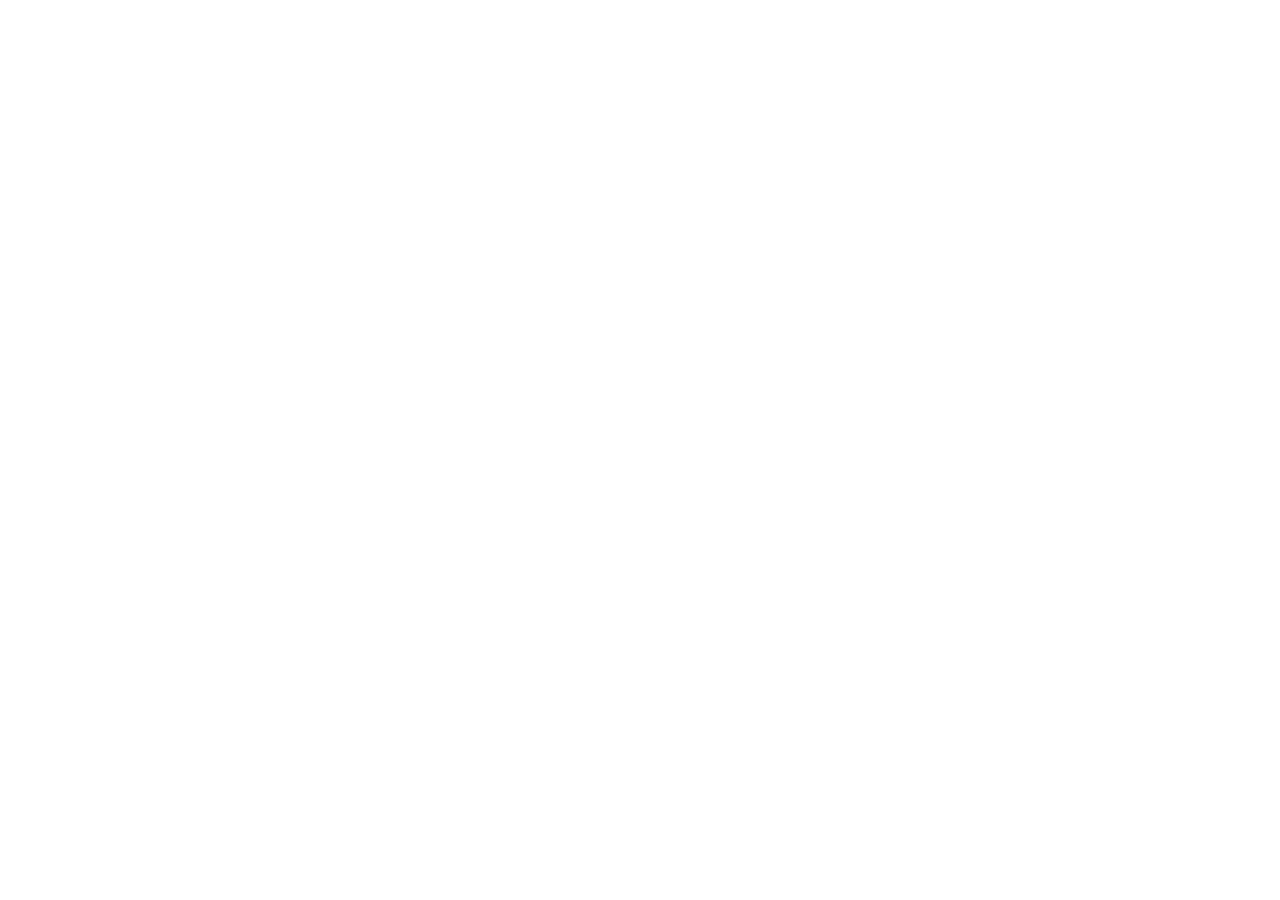
==== contato.html @ 4a2f285e "projeto_inicio" ====
<!DOCTYPE html>
<html lang="pt-br">
<head>
    <meta charset="UTF-8">
    <link rel="stylesheet" href="jane.css">
    <meta name="viewport" content="width=device-width, initial-scale=1.0">
    <title>Contato - Jane HairStylist</title>
</head>
<body>
    
</body>
<script src="jane.js"></script>
</html>
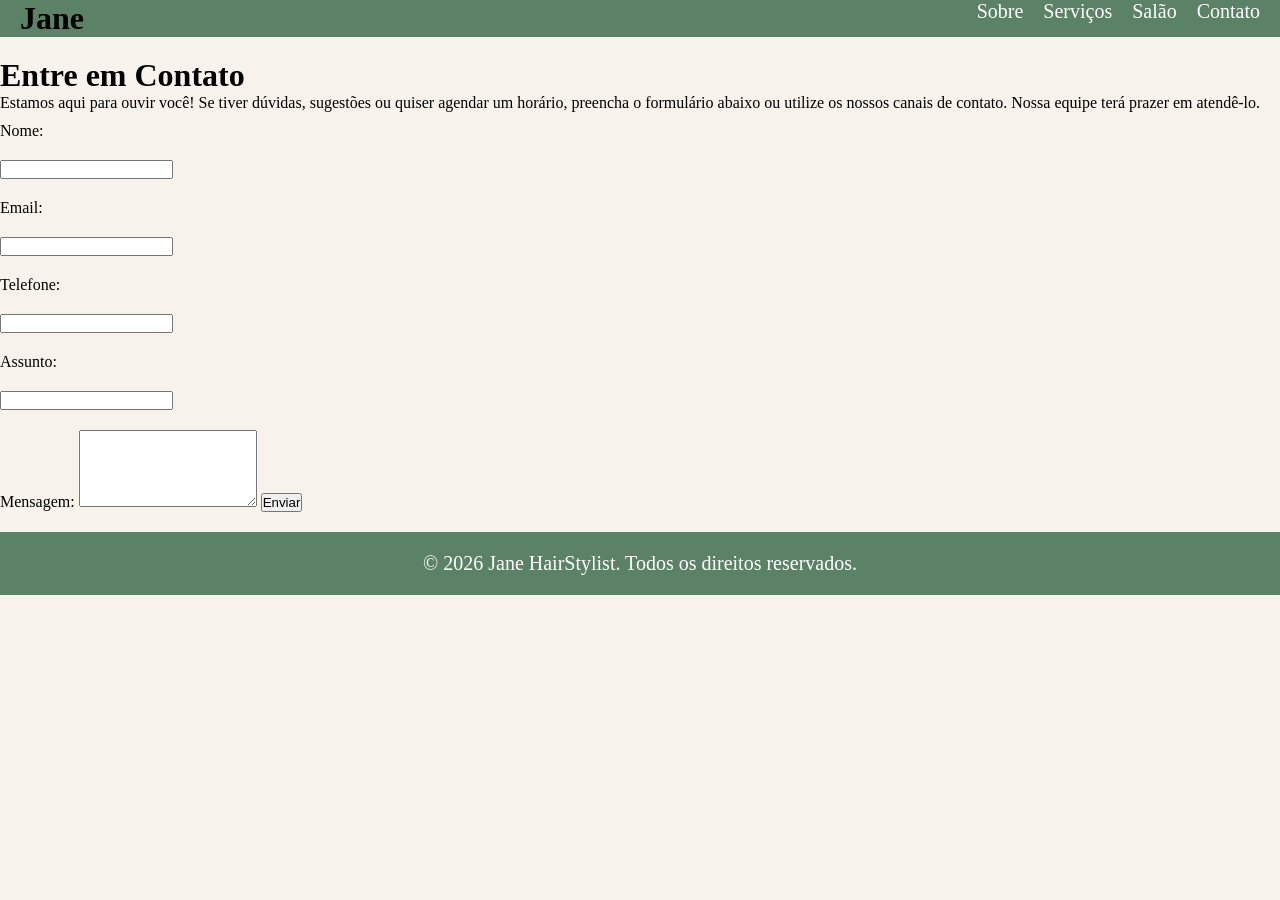
==== commit fd8365fd: "inicio_contato" ====
--- a/contato.html
+++ b/contato.html
@@ -4,10 +4,56 @@
     <meta charset="UTF-8">
     <link rel="stylesheet" href="jane.css">
     <meta name="viewport" content="width=device-width, initial-scale=1.0">
-    <title>Contato - Jane HairStylist</title>
+    <title>Jane HairStylist</title>
 </head>
 <body>
-    
+    <header class="pai">
+        <div class="hfilho1">
+            <h1>Jane</h1>
+        </div>
+        <div class="hfilho2">
+            <nav class="menu">
+                
+                    <p><a href="jane.html">Sobre</a></p>
+                    <p><a href="servicos.html">Serviços</a></p>
+                    <p><a href="salao.html">Salão</a></p>
+                    <p><a href="contato.html">Contato</a></p>
+                
+            </nav>
+        </div>
+
+    </header>
+
+<main class="contato">
+    <div class="contato-filho1">
+        <h1>Entre em Contato</h1>
+        <p>Estamos aqui para ouvir você! Se tiver dúvidas, sugestões ou quiser agendar um horário, preencha o formulário abaixo ou utilize os nossos canais de contato. Nossa equipe terá prazer em atendê-lo.</p>
+    </div>
+    <div class="contato-filho2">
+        <form action="enviar_contato.php" method="post">
+            <label for="nome">Nome:</label>
+            <input type="text" id="nome" name="nome" required>
+
+            <label for="email">Email:</label>
+            <input type="email" id="email" name="email" required>
+
+            <label for="telefone">Telefone:</label>
+            <input type="tel" id="telefone" name="telefone" required>
+
+            <laber for="assunto">Assunto:</label>
+            <input type="text" id="assunto" name="assunto" required>
+
+            <label for="mensagem">Mensagem:</label>
+            <textarea id="mensagem" name="mensagem" rows="5" required></textarea>
+
+            <button type="submit">Enviar</button>
+        </form>
+
+    </div>
+
+</main>
+
 </body>
+   <footer><p>&copy; 2026 Jane HairStylist. Todos os direitos reservados.</p></footer>
 <script src="jane.js"></script>
 </html>
--- a/jane.css
+++ b/jane.css
@@ -0,0 +1,115 @@
+* {
+    box-sizing: border-box;
+    margin: 0;
+    padding: 0;
+}
+
+body {
+    background-color: #F7F2EC;
+    font-family: "Playfair Display", serif;
+}
+
+header {
+    display: flex;
+    margin: 0;
+    padding: 0;
+    font-family: "Playfair Display", serif;
+    justify-content: space-between;
+    background-color: #5B8266;
+}
+
+.hfilho1 {
+    display: flex;
+    align-items: center;
+    justify-content: center;
+    margin-left: 20px;
+}   
+
+
+.menu {
+    display: flex;
+    align-items: center;
+    justify-content: center;
+    margin-right: 20px; 
+    gap: 20px;
+
+}
+
+a {
+    text-decoration: none;
+    color: white;
+    font-family: "Playfair Display", serif;
+    font-size: 20px;
+}
+
+main {
+    display: flex;
+    flex-direction: row;
+    margin-top: 20px;
+    gap: 20px;
+    background-color: #F7F2EC;
+
+}
+
+.mfilho1 {
+    display: flex;
+    flex-direction: column;
+    padding: 200px 110px 200px 110px;
+    gap: 10px;
+
+}
+
+.mfilho1 p {
+    max-width: 400px;
+    padding: 100px 0px 100px 0px;
+    font-family: "Playfair Display", serif;
+    font-size: 20px;
+    text-align: justify;
+}
+
+footer {
+    display: flex;
+    justify-content: center;
+    align-items: center;
+    background-color: #5B8266;
+    color: white;
+    font-family: "Playfair Display", serif;
+    font-size: 20px;
+    padding: 20px 0px 20px 0px;
+}
+
+.carrossel-filho2 {
+    display: flex;
+    justify-content: center;
+    align-items: center;
+    gap: 20px;
+    margin-top: 20px;
+    margin-bottom: 20px;
+}
+
+.carrossel-imagem {
+    width: 500px;
+    height: 300px;
+    object-fit: cover;
+    border-radius: 10px;
+    margin: 250px;
+}
+
+.contato {
+    display: flex;
+    flex-direction: column;
+    align-items: left;
+    justify-content: center;
+    gap: 10px;
+    margin-top: 20px;
+    margin-bottom: 20px;
+}
+
+.contato-filho2 input{
+    display: flex;
+    flex-direction: column;
+    align-items: center;
+    justify-content: center;
+    gap: 100px;
+    margin: 20px 0px 20px 0px;
+}
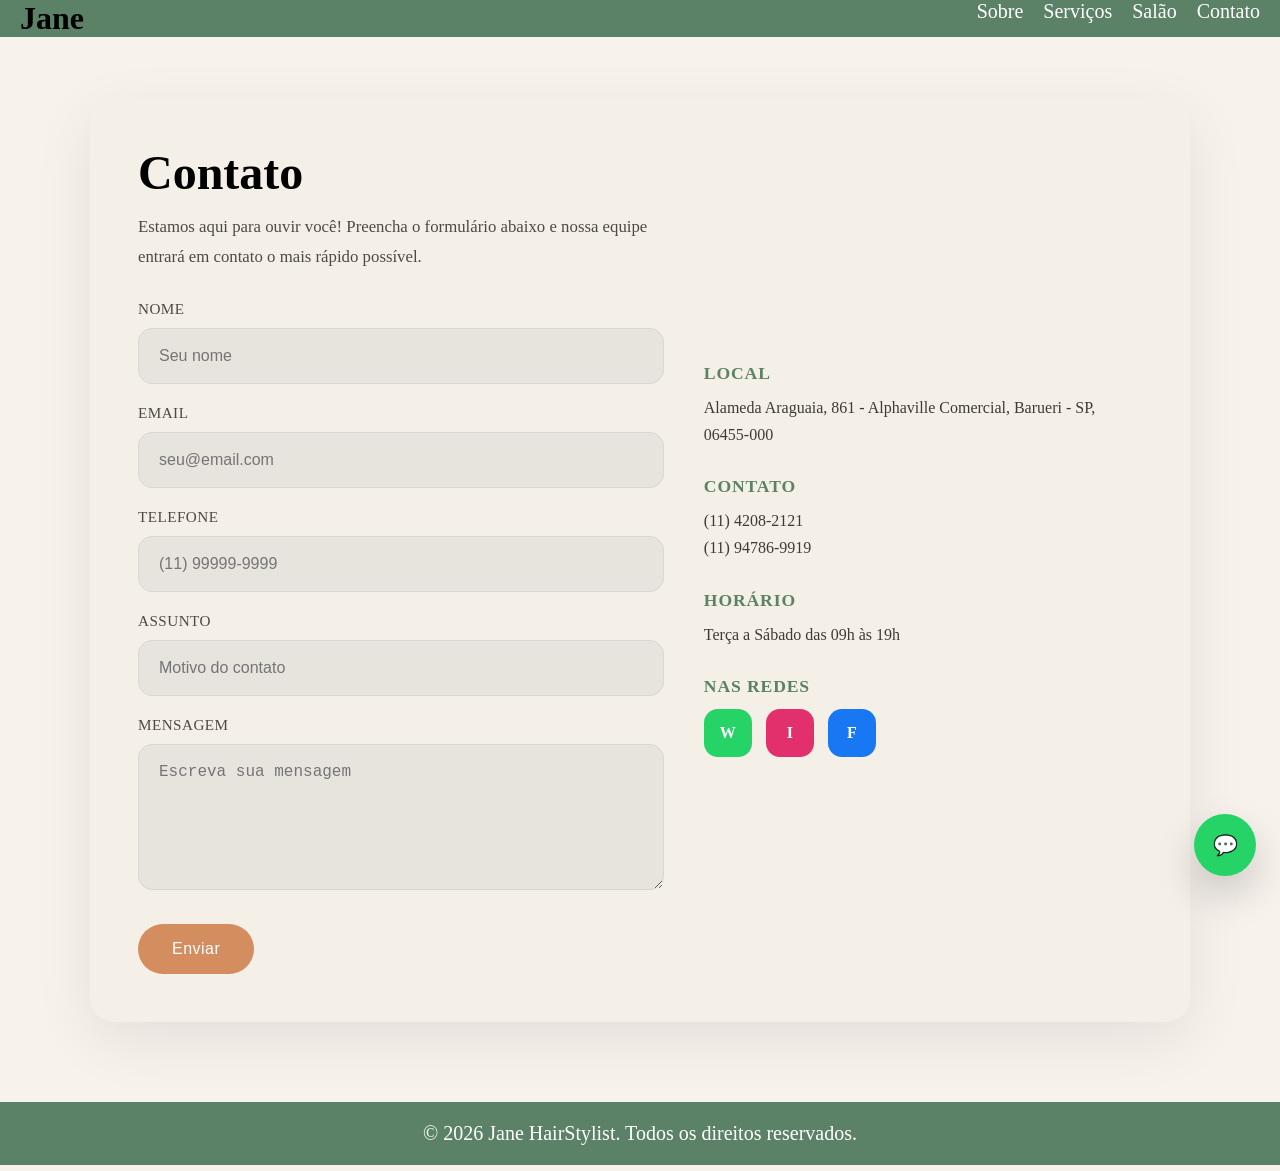
==== commit 82d37874: "contato" ====
--- a/contato.html
+++ b/contato.html
@@ -24,36 +24,60 @@
 
     </header>
 
-<main class="contato">
-    <div class="contato-filho1">
-        <h1>Entre em Contato</h1>
-        <p>Estamos aqui para ouvir você! Se tiver dúvidas, sugestões ou quiser agendar um horário, preencha o formulário abaixo ou utilize os nossos canais de contato. Nossa equipe terá prazer em atendê-lo.</p>
-    </div>
-    <div class="contato-filho2">
-        <form action="enviar_contato.php" method="post">
-            <label for="nome">Nome:</label>
-            <input type="text" id="nome" name="nome" required>
+<main class="contato-pagina">
+    <section class="contato-card">
+        <div class="contato-form">
+            <h1>Contato</h1>
+            <p>Estamos aqui para ouvir você! Preencha o formulário abaixo e nossa equipe entrará em contato o mais rápido possível.</p>
+            <form action="#" method="post">
+                <label for="nome">Nome</label>
+                <input type="text" id="nome" name="nome" placeholder="Seu nome" required>
 
-            <label for="email">Email:</label>
-            <input type="email" id="email" name="email" required>
+                <label for="email">Email</label>
+                <input type="email" id="email" name="email" placeholder="seu@email.com" required>
 
-            <label for="telefone">Telefone:</label>
-            <input type="tel" id="telefone" name="telefone" required>
+                <label for="telefone">Telefone</label>
+                <input type="tel" id="telefone" name="telefone" placeholder="(11) 99999-9999" required>
 
-            <laber for="assunto">Assunto:</label>
-            <input type="text" id="assunto" name="assunto" required>
+                <label for="assunto">Assunto</label>
+                <input type="text" id="assunto" name="assunto" placeholder="Motivo do contato" required>
 
-            <label for="mensagem">Mensagem:</label>
-            <textarea id="mensagem" name="mensagem" rows="5" required></textarea>
+                <label for="mensagem">Mensagem</label>
+                <textarea id="mensagem" name="mensagem" rows="6" placeholder="Escreva sua mensagem" required></textarea>
 
-            <button type="submit">Enviar</button>
-        </form>
+                <button type="submit">Enviar</button>
+            </form>
+        </div>
 
-    </div>
-
+        <aside class="contato-info">
+            <div>
+                <h2>Local</h2>
+                <p>Alameda Araguaia, 861 - Alphaville Comercial, Barueri - SP, 06455-000</p>
+            </div>
+            <div>
+                <h2>Contato</h2>
+                <p>(11) 4208-2121<br>(11) 94786-9919</p>
+            </div>
+            <div>
+                <h2>Horário</h2>
+                <p>Terça a Sábado das 09h às 19h</p>
+            </div>
+            <div>
+                <h2>Nas Redes</h2>
+                <div class="info-redes">
+                    <a href="#" class="rede whatsapp" aria-label="WhatsApp">W</a>
+                    <a href="#" class="rede instagram" aria-label="Instagram">I</a>
+                    <a href="#" class="rede facebook" aria-label="Facebook">F</a>
+                </div>
+            </div>
+        </aside>
+    </section>
 </main>
 
+<footer><p>&copy; 2026 Jane HairStylist. Todos os direitos reservados.</p></footer>
+<a class="whatsapp-float" href="https://wa.me/5511947869919" target="_blank" rel="noreferrer" aria-label="WhatsApp">
+    <span>💬</span>
+</a>
+<script src="jane.js"></script>
 </body>
-   <footer><p>&copy; 2026 Jane HairStylist. Todos os direitos reservados.</p></footer>
-<script src="jane.js"></script>
 </html>
--- a/jane.css
+++ b/jane.css
@@ -105,11 +105,164 @@
     margin-bottom: 20px;
 }
 
-.contato-filho2 input{
+.contato-pagina {
+    display: flex;
+    justify-content: center;
+    padding: 40px 20px 80px;
+}
+
+.contato-card {
+    display: grid;
+    grid-template-columns: 1.2fr 1fr;
+    gap: 40px;
+    width: min(1100px, 100%);
+    background-color: #f4efe7;
+    border-radius: 24px;
+    padding: 48px;
+    box-shadow: 0 18px 60px rgba(0, 0, 0, 0.08);
+}
+
+.contato-form h1 {
+    font-size: 3rem;
+    margin-bottom: 12px;
+}
+
+.contato-form p {
+    max-width: 520px;
+    margin-bottom: 28px;
+    color: #4d4a45;
+    line-height: 1.8;
+    font-family: "Playfair Display", serif;
+    font-size: 1.05rem;
+}
+
+.contato-form label {
+    display: block;
+    margin-bottom: 10px;
+    color: #4d4a45;
+    font-size: 0.95rem;
+    letter-spacing: 0.03em;
+    text-transform: uppercase;
+}
+
+.contato-form input,
+.contato-form textarea {
+    width: 100%;
+    padding: 18px 20px;
+    border: 1px solid #d9d7d3;
+    border-radius: 14px;
+    background-color: #e7e3dd;
+    color: #2e2b26;
+    font-size: 1rem;
+    margin-bottom: 20px;
+    resize: vertical;
+}
+
+.contato-form button {
+    margin-top: 10px;
+    padding: 16px 34px;
+    background-color: #d38d5f;
+    border: none;
+    border-radius: 999px;
+    color: #fff;
+    font-size: 1rem;
+    cursor: pointer;
+    letter-spacing: 0.03em;
+    transition: background-color 0.3s ease;
+}
+
+.contato-form button:hover {
+    background-color: #c6763f;
+}
+
+.contato-info {
     display: flex;
     flex-direction: column;
-    align-items: center;
-    justify-content: center;
-    gap: 100px;
-    margin: 20px 0px 20px 0px;
+    justify-content: center;
+    gap: 28px;
+}
+
+.contato-info h2 {
+    margin-bottom: 10px;
+    color: #5b8266;
+    font-size: 1.1rem;
+    letter-spacing: 0.05em;
+    text-transform: uppercase;
+}
+
+.contato-info p {
+    color: #3e3b35;
+    line-height: 1.7;
+}
+
+.info-redes {
+    display: flex;
+    gap: 14px;
+    margin-top: 12px;
+}
+
+.rede {
+    display: inline-flex;
+    align-items: center;
+    justify-content: center;
+    width: 48px;
+    height: 48px;
+    border-radius: 14px;
+    color: #fff;
+    font-weight: 700;
+    text-decoration: none;
+    font-size: 1rem;
+}
+
+.whatsapp { background-color: #25d366; }
+.instagram { background-color: #E1306C; }
+.facebook { background-color: #1877F2; }
+
+.whatsapp-float {
+    position: fixed;
+    right: 24px;
+    bottom: 24px;
+    width: 62px;
+    height: 62px;
+    border-radius: 50%;
+    background-color: #25d366;
+    display: inline-flex;
+    align-items: center;
+    justify-content: center;
+    color: #fff;
+    text-decoration: none;
+    box-shadow: 0 18px 40px rgba(0, 0, 0, 0.18);
+    transition: transform 0.2s ease;
+}
+
+.whatsapp-float:hover {
+    transform: translateY(-4px);
+}
+
+@media (max-width: 900px) {
+    .contato-card {
+        grid-template-columns: 1fr;
+    }
+}
+
+@media (max-width: 600px) {
+    .contato-card {
+        padding: 28px;
+    }
+
+    .contato-form h1 {
+        font-size: 2.4rem;
+    }
+
+    .contato-form input,
+    .contato-form textarea {
+        padding: 16px;
+    }
+
+    .whatsapp-float {
+        right: 18px;
+        bottom: 18px;
+        width: 54px;
+        height: 54px;
+    }
 }
